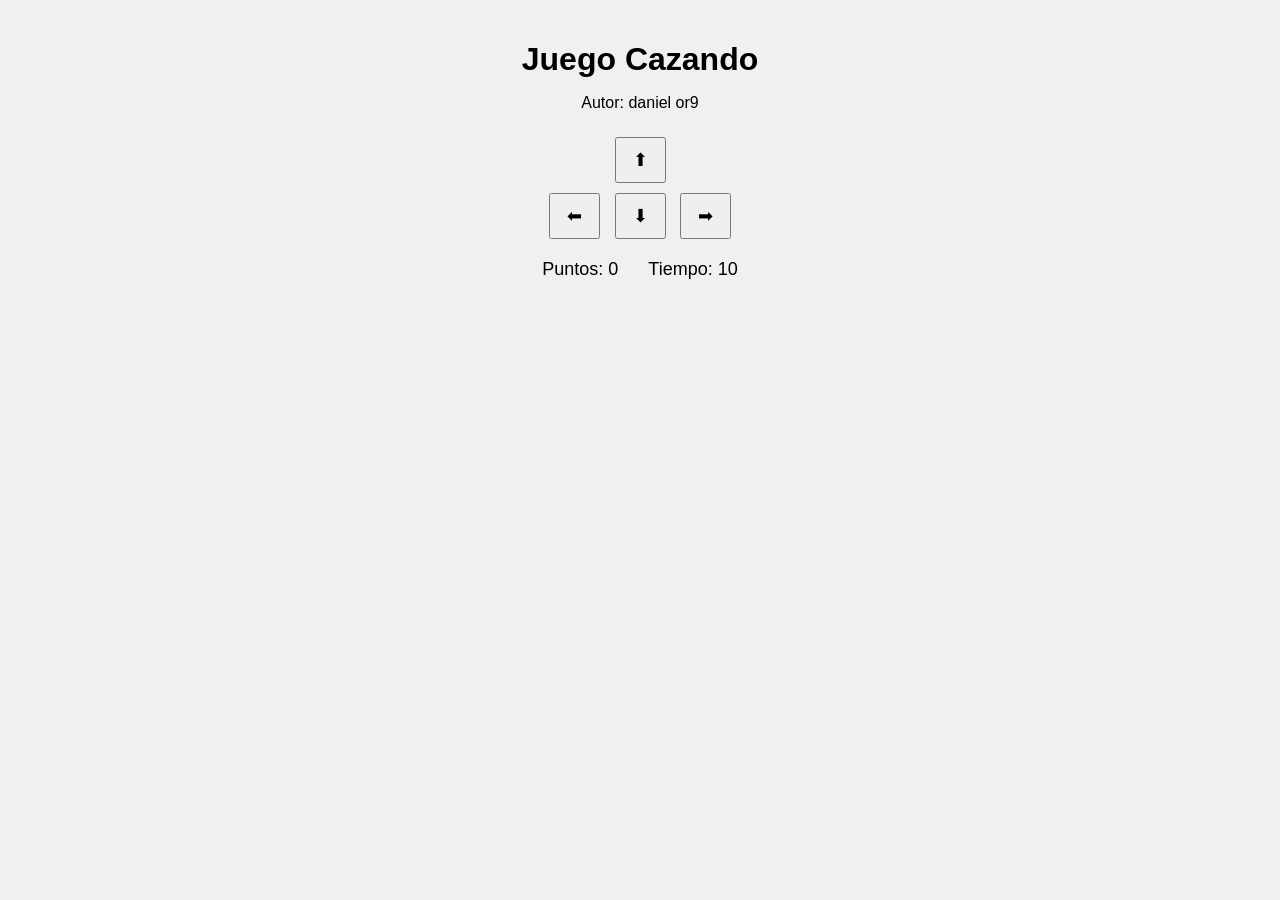
==== cazando.html @ 726a5e2a "Add nickname and reference files" ====
<!DOCTYPE html>
<html>
<head>
  <title>Juego Cazando</title>
  <link rel="stylesheet" href="cazando.css">

</head>
<body>

  <h1>Juego Cazando</h1>
  <p>Autor: daniel or9</p>


  <div class="controles">
    <button>⬆</button>
    <br>
    <button>⬅</button>
    <button>⬇</button>
    <button>➡</button>
  </div>


  <div class="panel">
    <span>Puntos: <span id="puntos">0</span></span>
    <span>Tiempo: <span id="tiempo">10</span></span>
  </div>

  <p id="mensaje"></p>
  <script src="cazando.js"></script>


</body>
</html>
---- cazando.css ----
body {
  text-align: center;
  font-family: Arial, sans-serif;
  background: #f0f0f0;
  margin: 0;
  padding: 20px;
}

h1 {
  margin-bottom: 5px;
}

.panel {
  margin: 15px 0;
  font-size: 18px;
  display: flex;
  justify-content: center;
  gap: 30px;
}

canvas {
  background: white;
  border: 2px solid black;
}

.controles {
  margin-top: 20px;
}

button {
  margin: 5px;
  padding: 10px 16px;
  font-size: 18px;
  cursor: pointer;
}

#mensaje {
  font-size: 20px;
  font-weight: bold;
  color: darkred;
  margin-top: 15px;
}
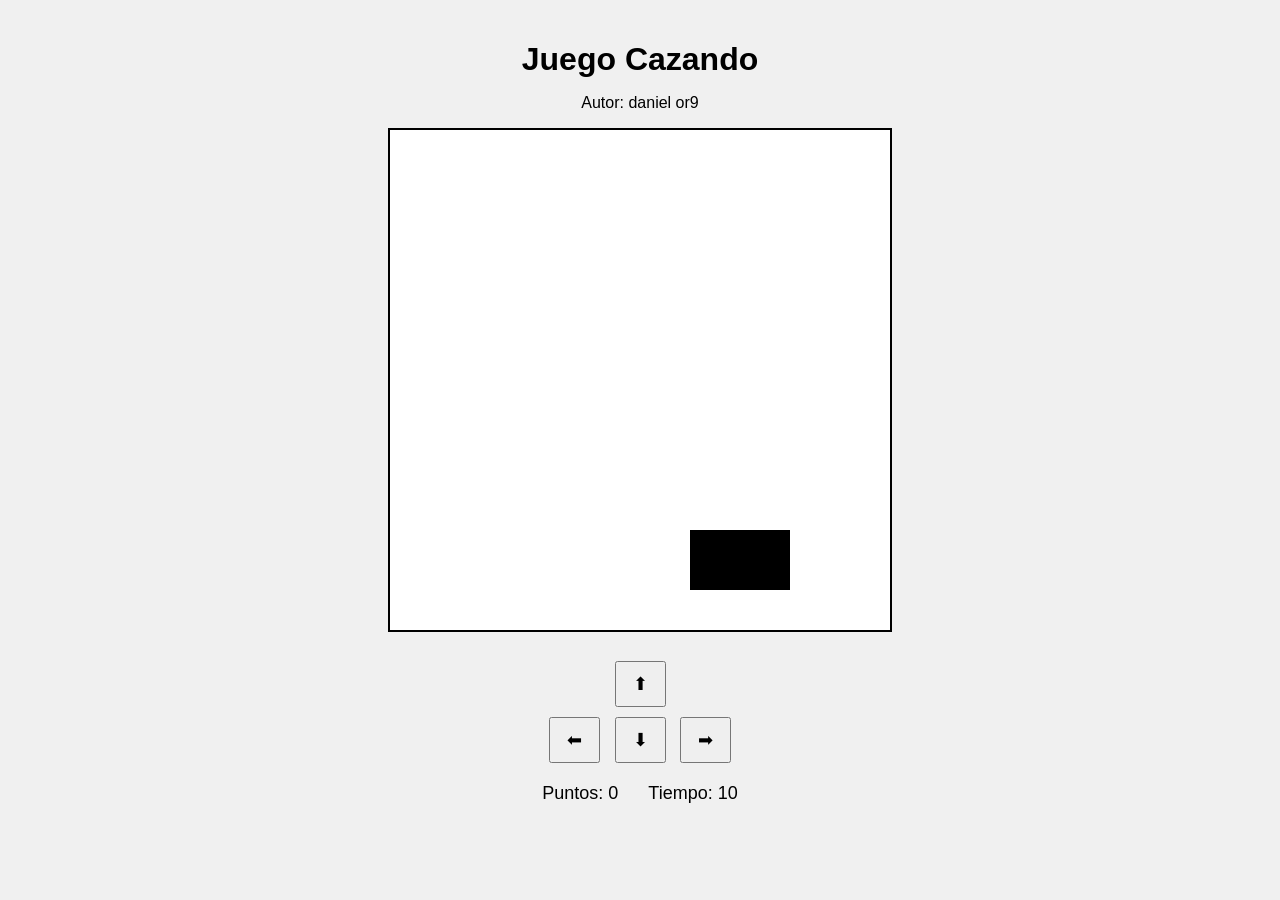
==== commit 60cd54bf: "add graficarGato function" ====
--- a/cazando.html
+++ b/cazando.html
@@ -5,10 +5,11 @@
   <link rel="stylesheet" href="cazando.css">
 
 </head>
-<body>
+<body onload="graficarGato()">
 
   <h1>Juego Cazando</h1>
   <p>Autor: daniel or9</p>
+  <canvas id="canvas" width="500" height="500" id="areaJuegos"></canvas>
 
 
   <div class="controles">
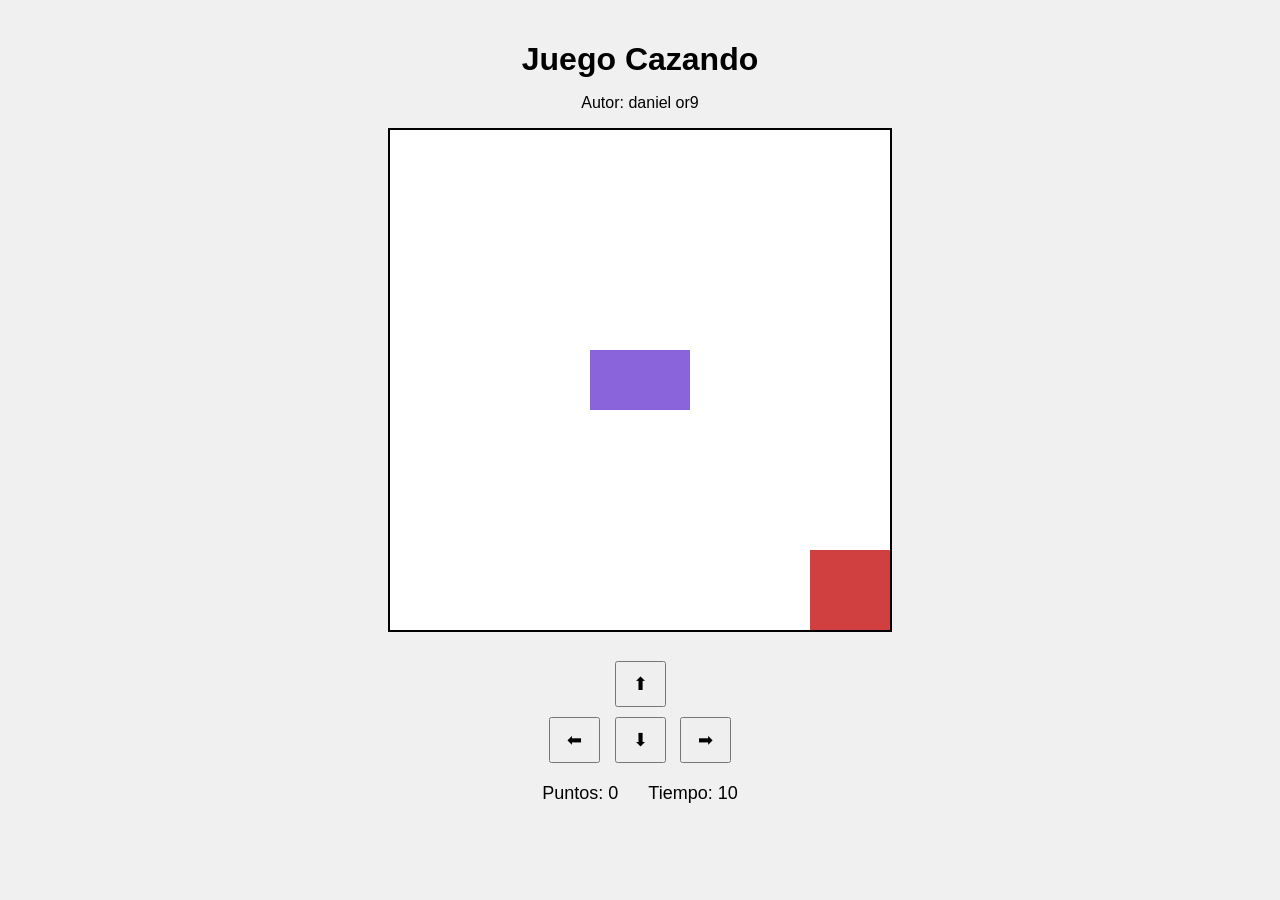
==== commit 98f7e81e: "Add cat and food variables" ====
--- a/cazando.html
+++ b/cazando.html
@@ -5,7 +5,7 @@
   <link rel="stylesheet" href="cazando.css">
 
 </head>
-<body onload="graficarGato()">
+<body onload="iniciarJuego()">
 
   <h1>Juego Cazando</h1>
   <p>Autor: daniel or9</p>
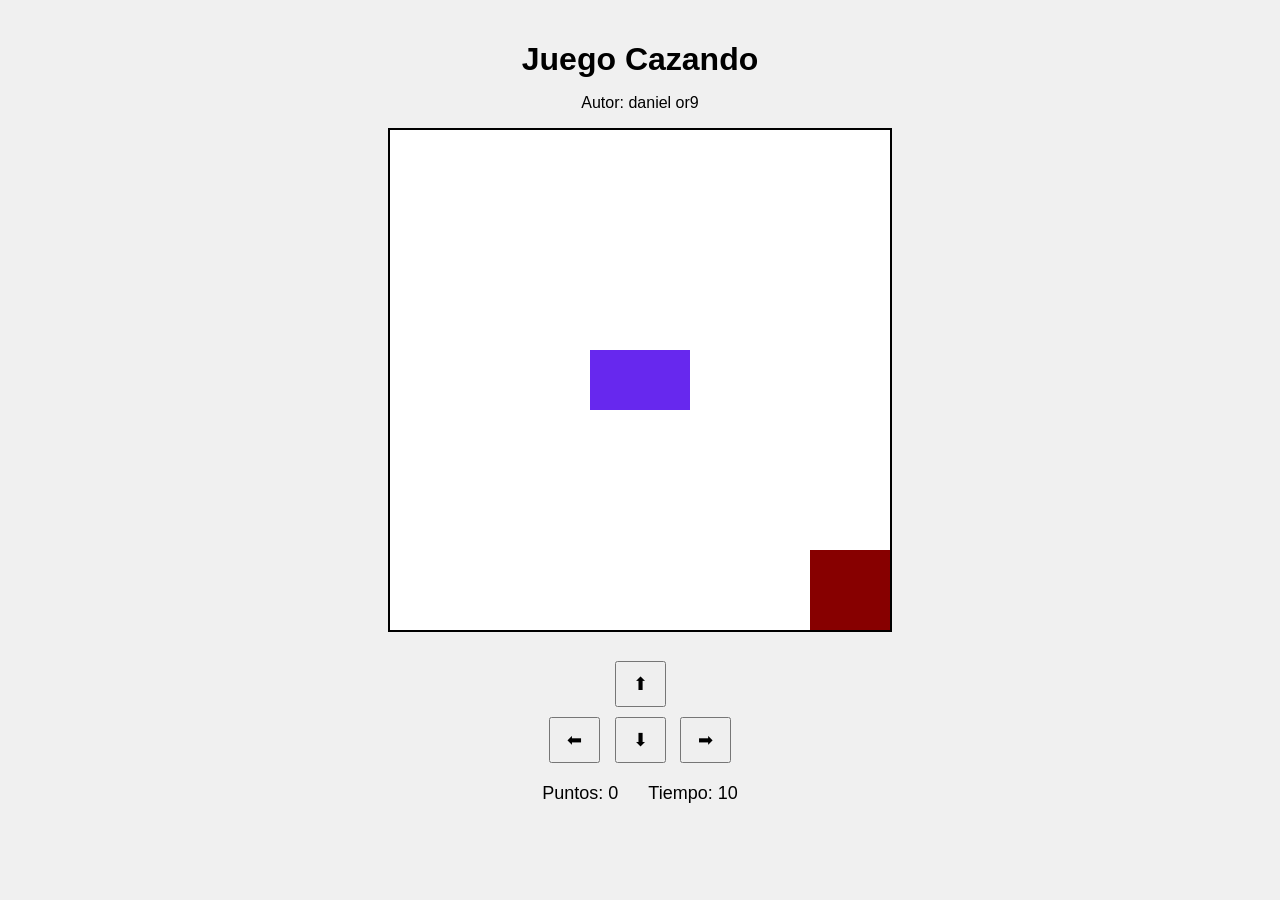
==== commit 542d5c0d: "add function moverIzquierda" ====
--- a/cazando.html
+++ b/cazando.html
@@ -15,7 +15,7 @@
   <div class="controles">
     <button>⬆</button>
     <br>
-    <button>⬅</button>
+    <button onclick="moverIzquierda()">⬅</button>
     <button>⬇</button>
     <button>➡</button>
   </div>
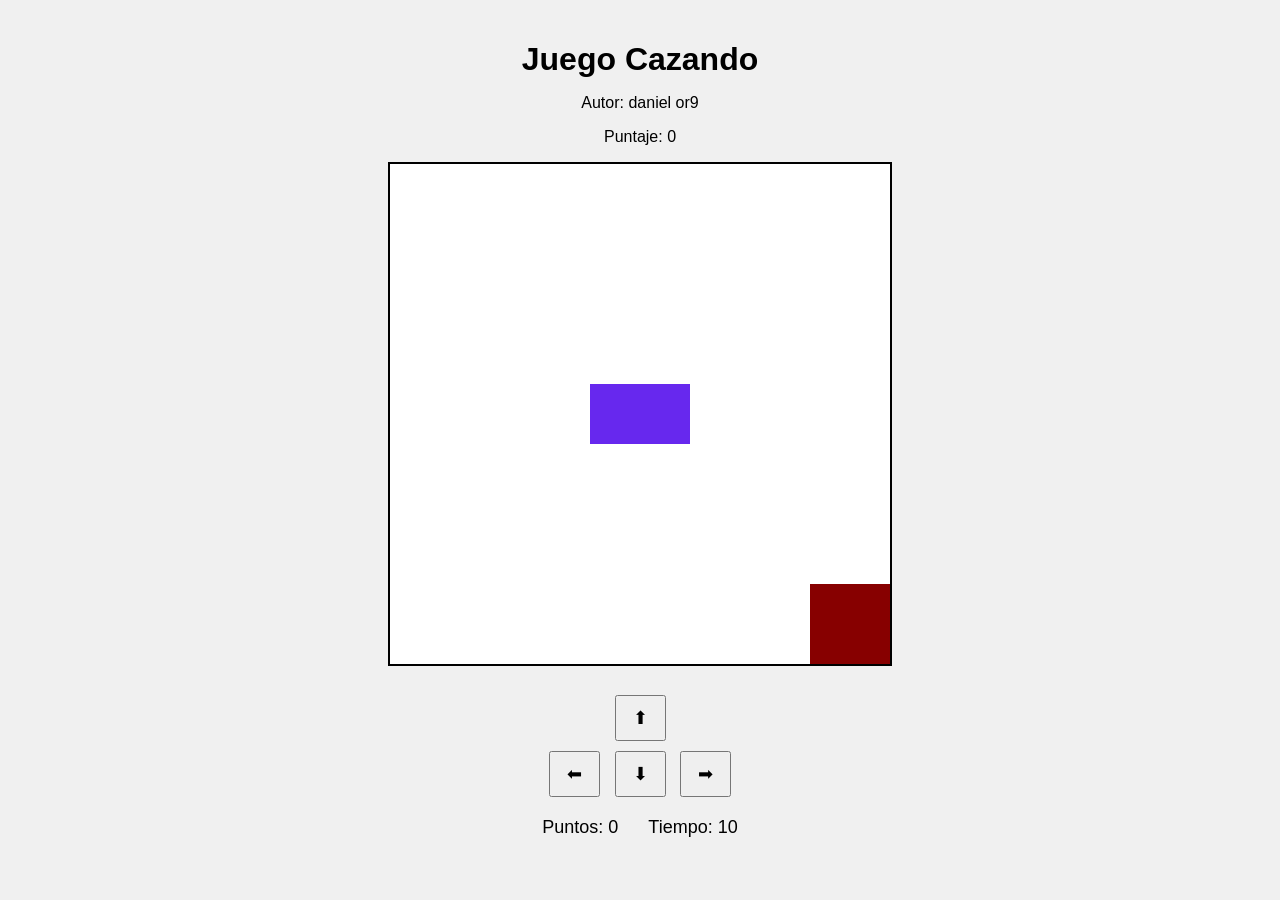
==== commit 4dcd6a16: "Add functions for the random appearance of food and display the score on the screen" ====
--- a/cazando.html
+++ b/cazando.html
@@ -9,15 +9,16 @@
 
   <h1>Juego Cazando</h1>
   <p>Autor: daniel or9</p>
+  <p>Puntaje: <span id="txtPuntaje">0</span></p>
   <canvas id="canvas" width="500" height="500" id="areaJuegos"></canvas>
 
 
   <div class="controles">
-    <button>⬆</button>
+    <button onclick="moverArriba()">⬆</button>
     <br>
     <button onclick="moverIzquierda()">⬅</button>
-    <button>⬇</button>
-    <button>➡</button>
+    <button onclick="moverAbajo()">⬇</button>
+    <button onclick="moverDerecha()">➡</button>
   </div>
 
 
@@ -28,6 +29,7 @@
 
   <p id="mensaje"></p>
   <script src="cazando.js"></script>
+  <script src="utils.js"></script>
 
 
 </body>
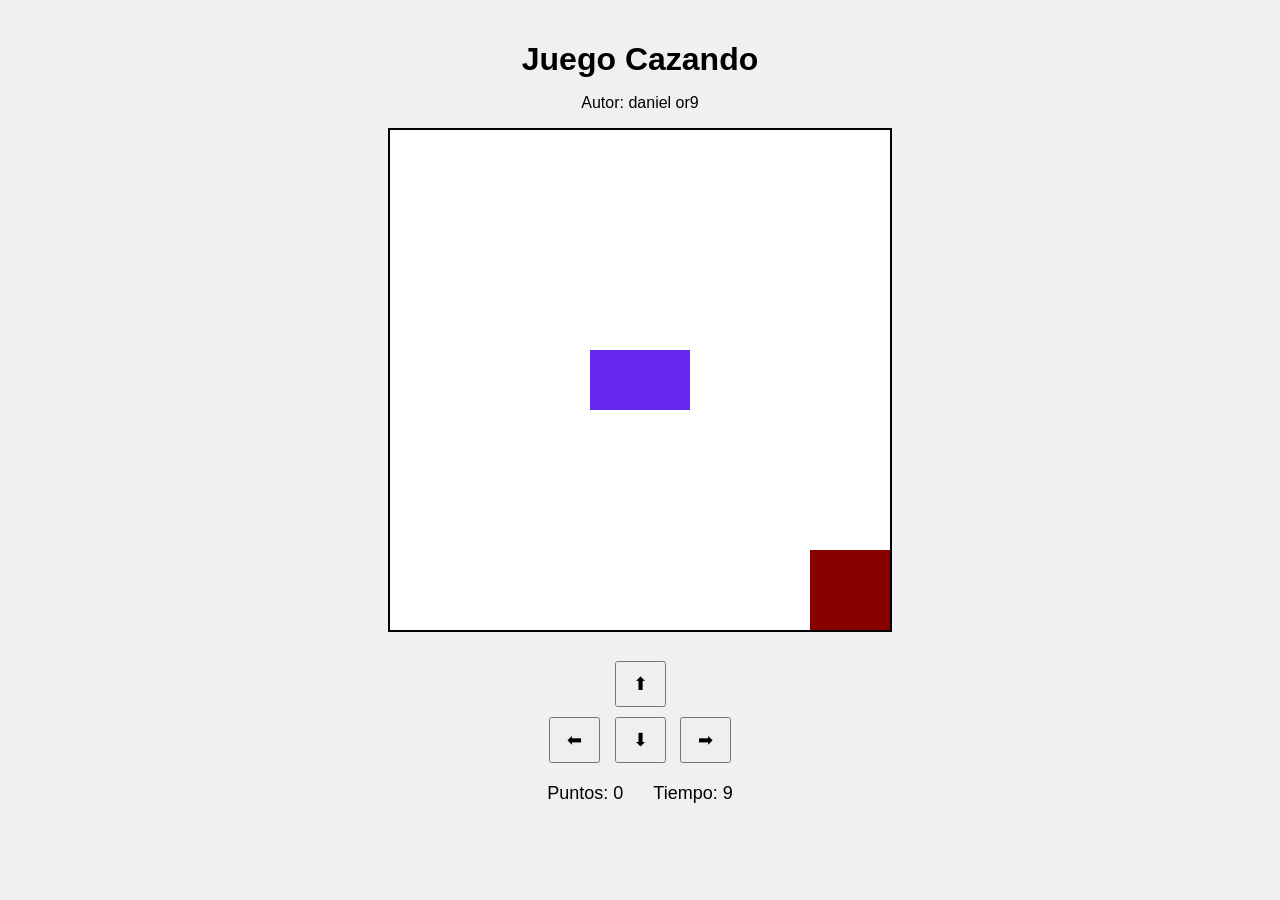
==== commit 607898ec: "Add a countdown, display it on screen, and show a Game Over message" ====
--- a/cazando.html
+++ b/cazando.html
@@ -1,5 +1,5 @@
 <!DOCTYPE html>
-<html>
+<html lang="es">
 <head>
   <title>Juego Cazando</title>
   <link rel="stylesheet" href="cazando.css">
@@ -9,7 +9,6 @@
 
   <h1>Juego Cazando</h1>
   <p>Autor: daniel or9</p>
-  <p>Puntaje: <span id="txtPuntaje">0</span></p>
   <canvas id="canvas" width="500" height="500" id="areaJuegos"></canvas>
 
 
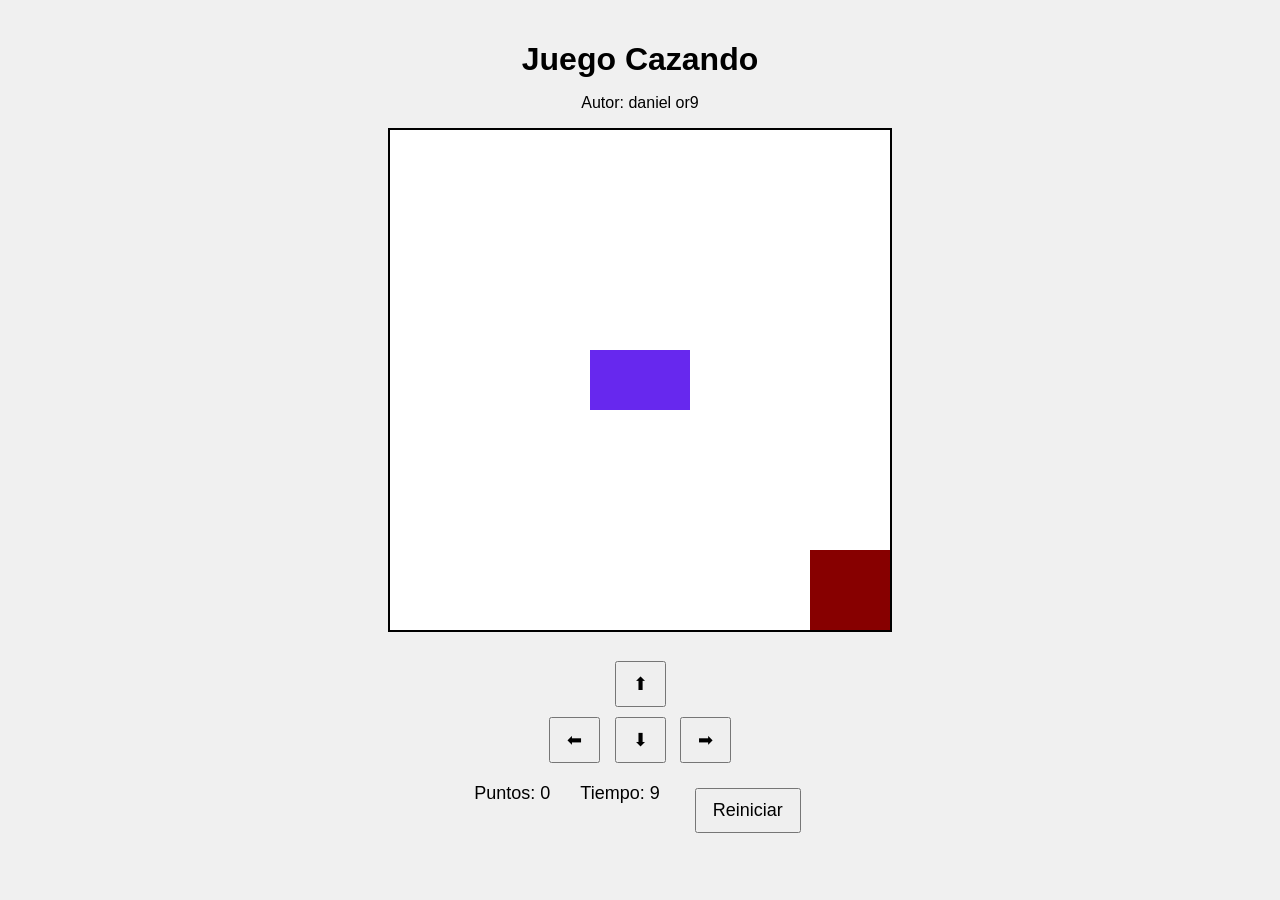
==== commit 4fc5b8cb: "Add a victory message and a restart button" ====
--- a/cazando.html
+++ b/cazando.html
@@ -24,6 +24,7 @@
   <div class="panel">
     <span>Puntos: <span id="puntos">0</span></span>
     <span>Tiempo: <span id="tiempo">10</span></span>
+    <button onclick="reiniciarJuego()">Reiniciar</button>
   </div>
 
   <p id="mensaje"></p>
